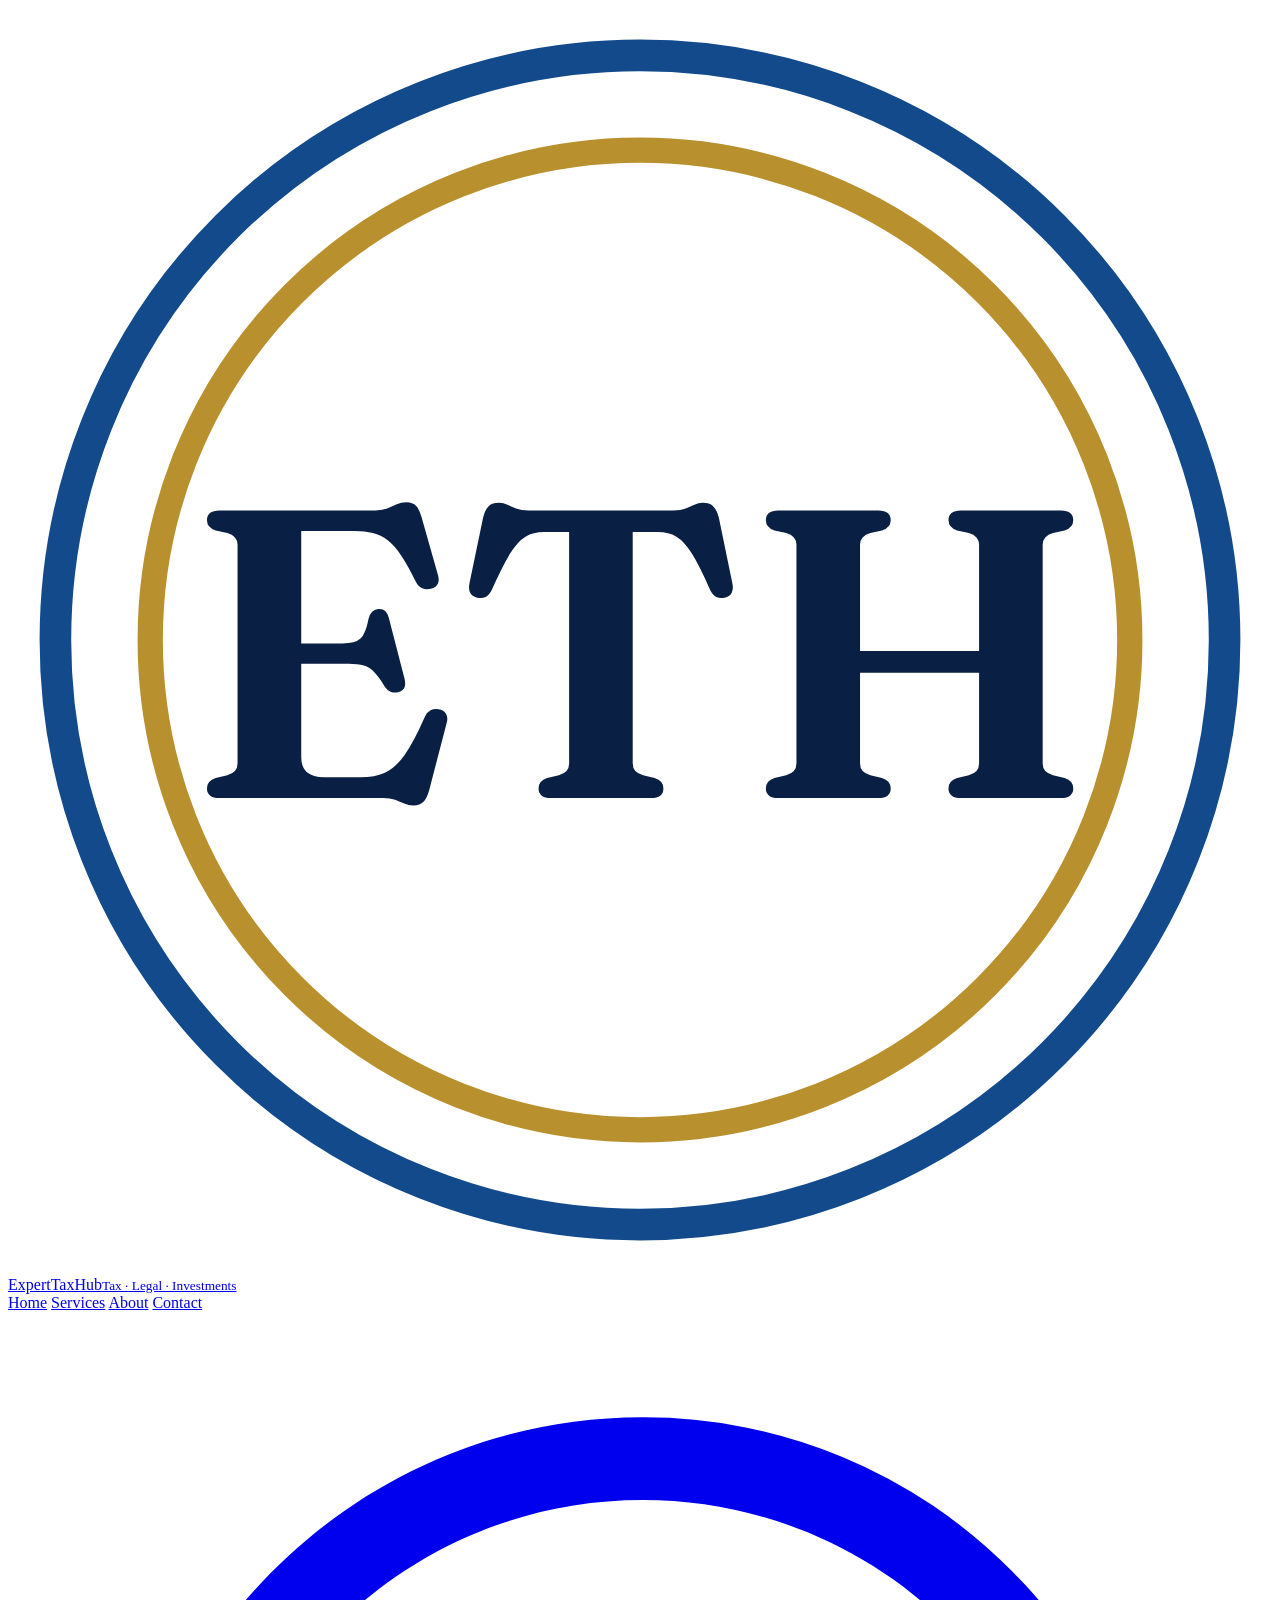
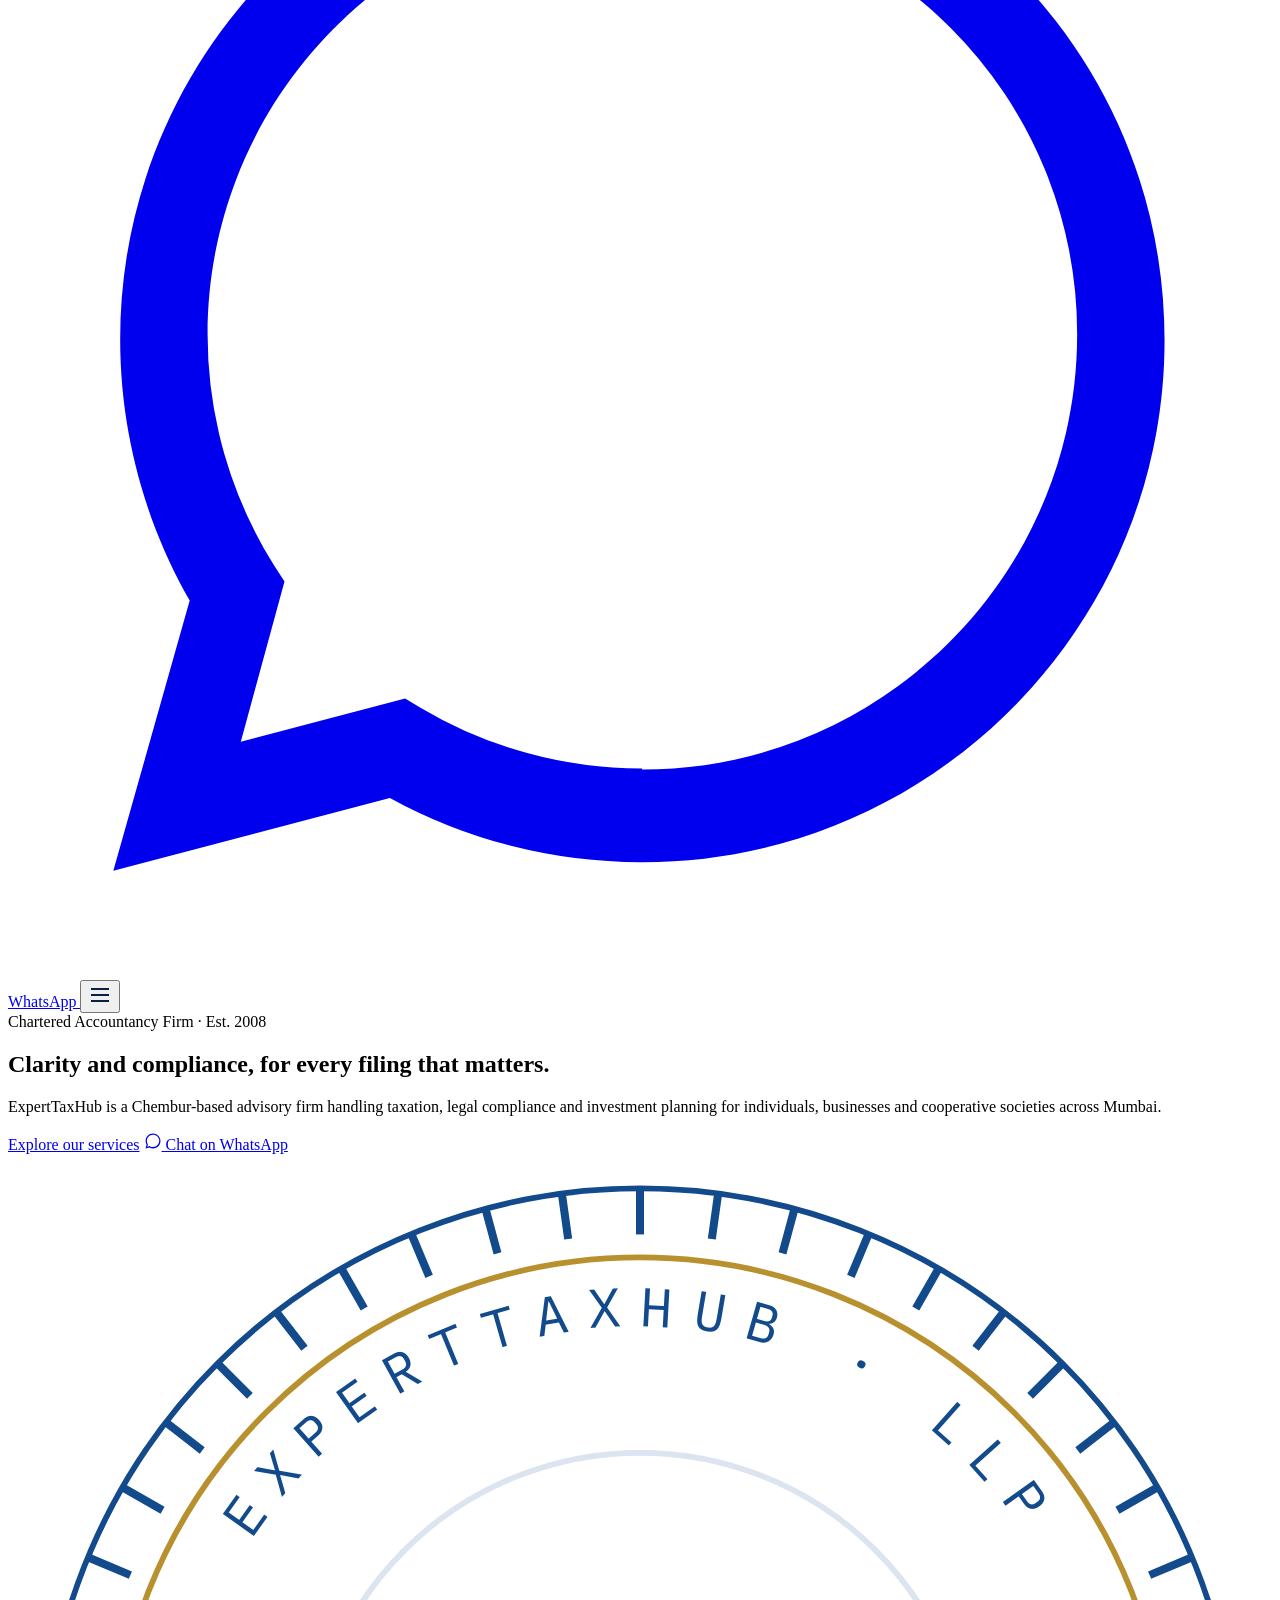
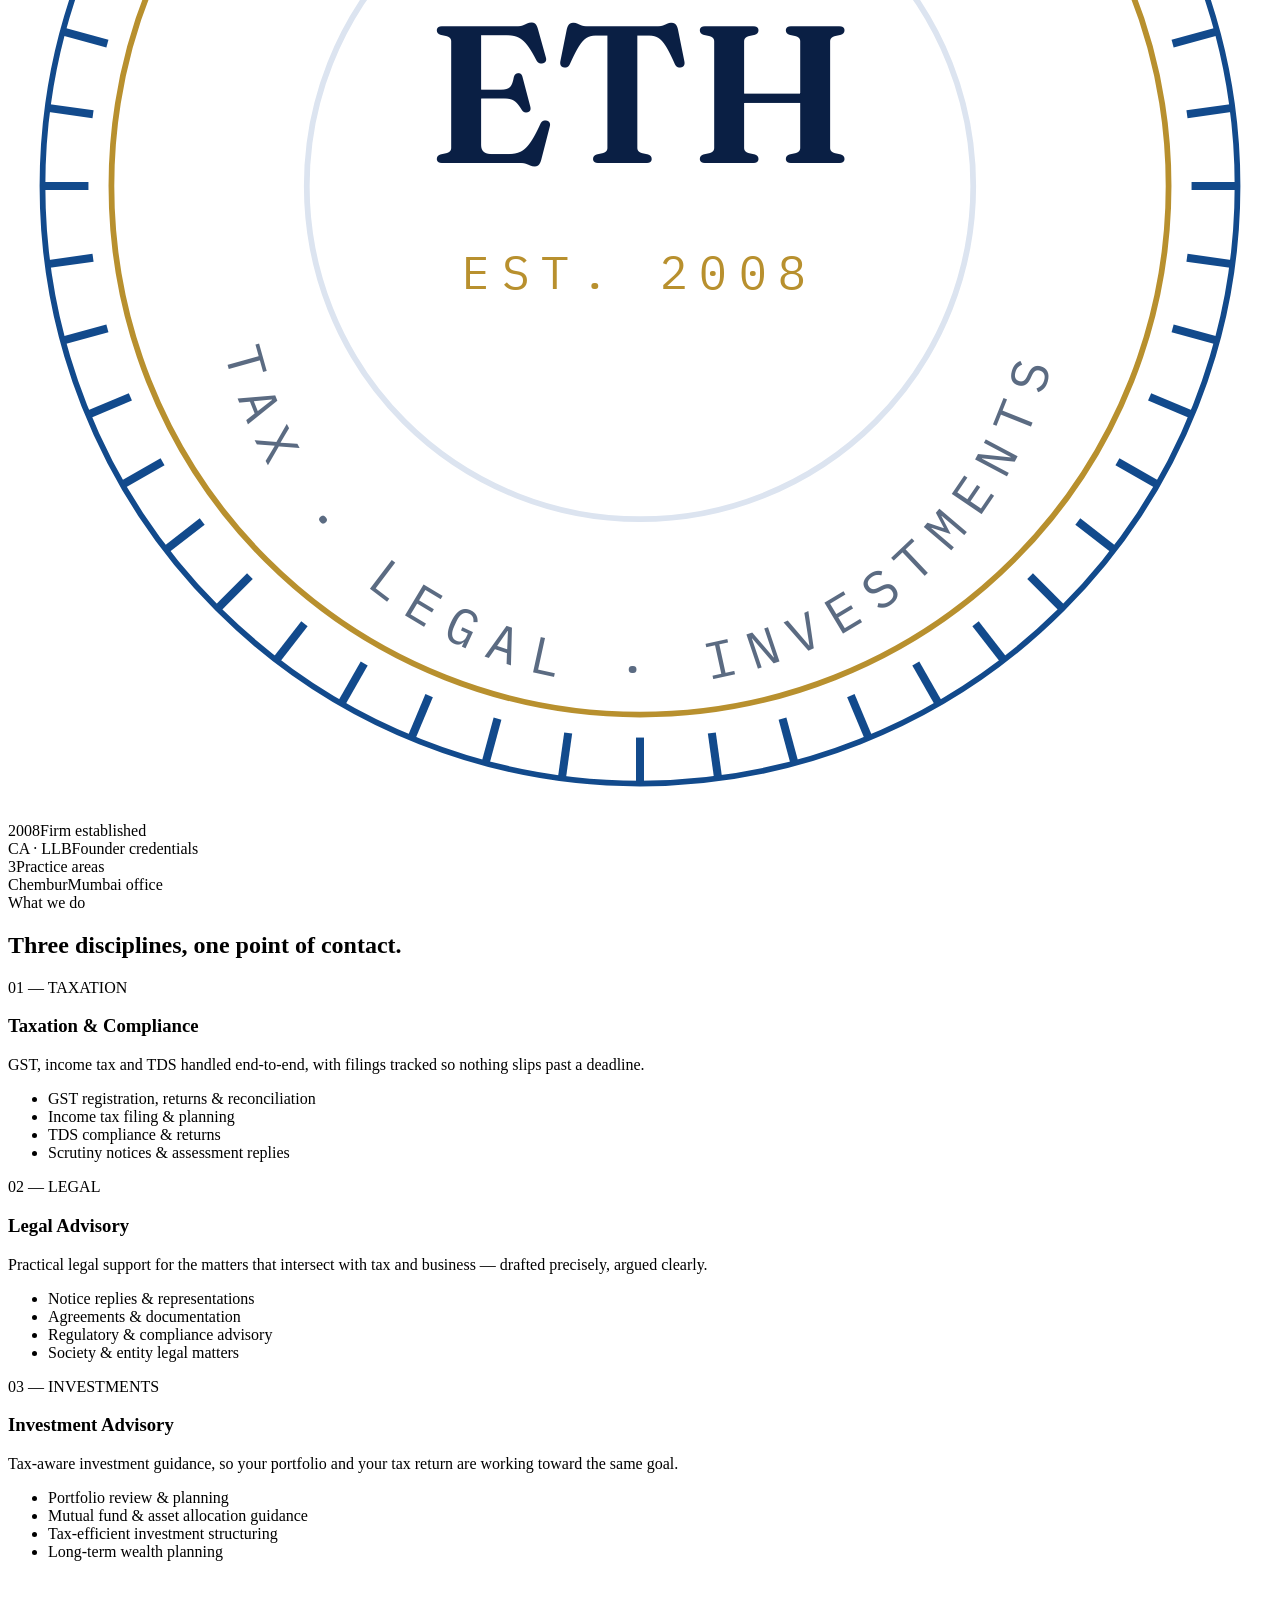
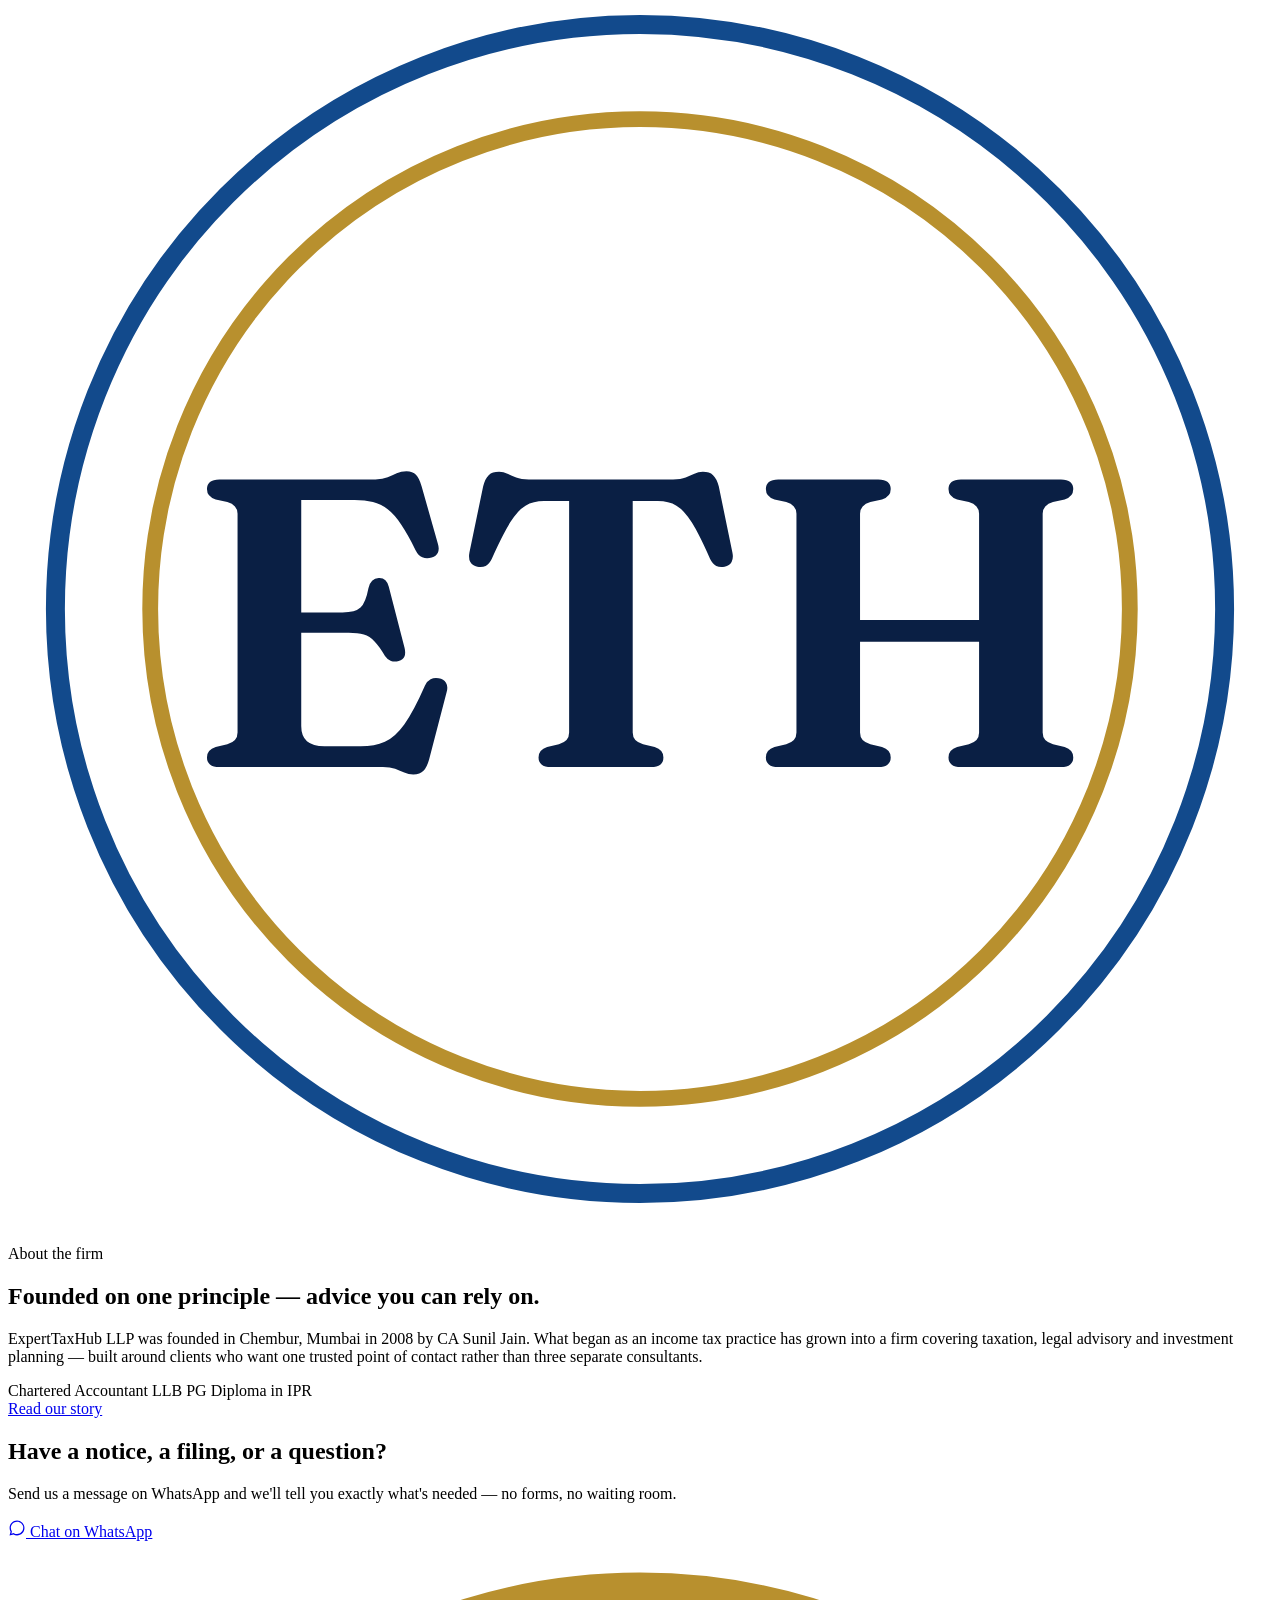
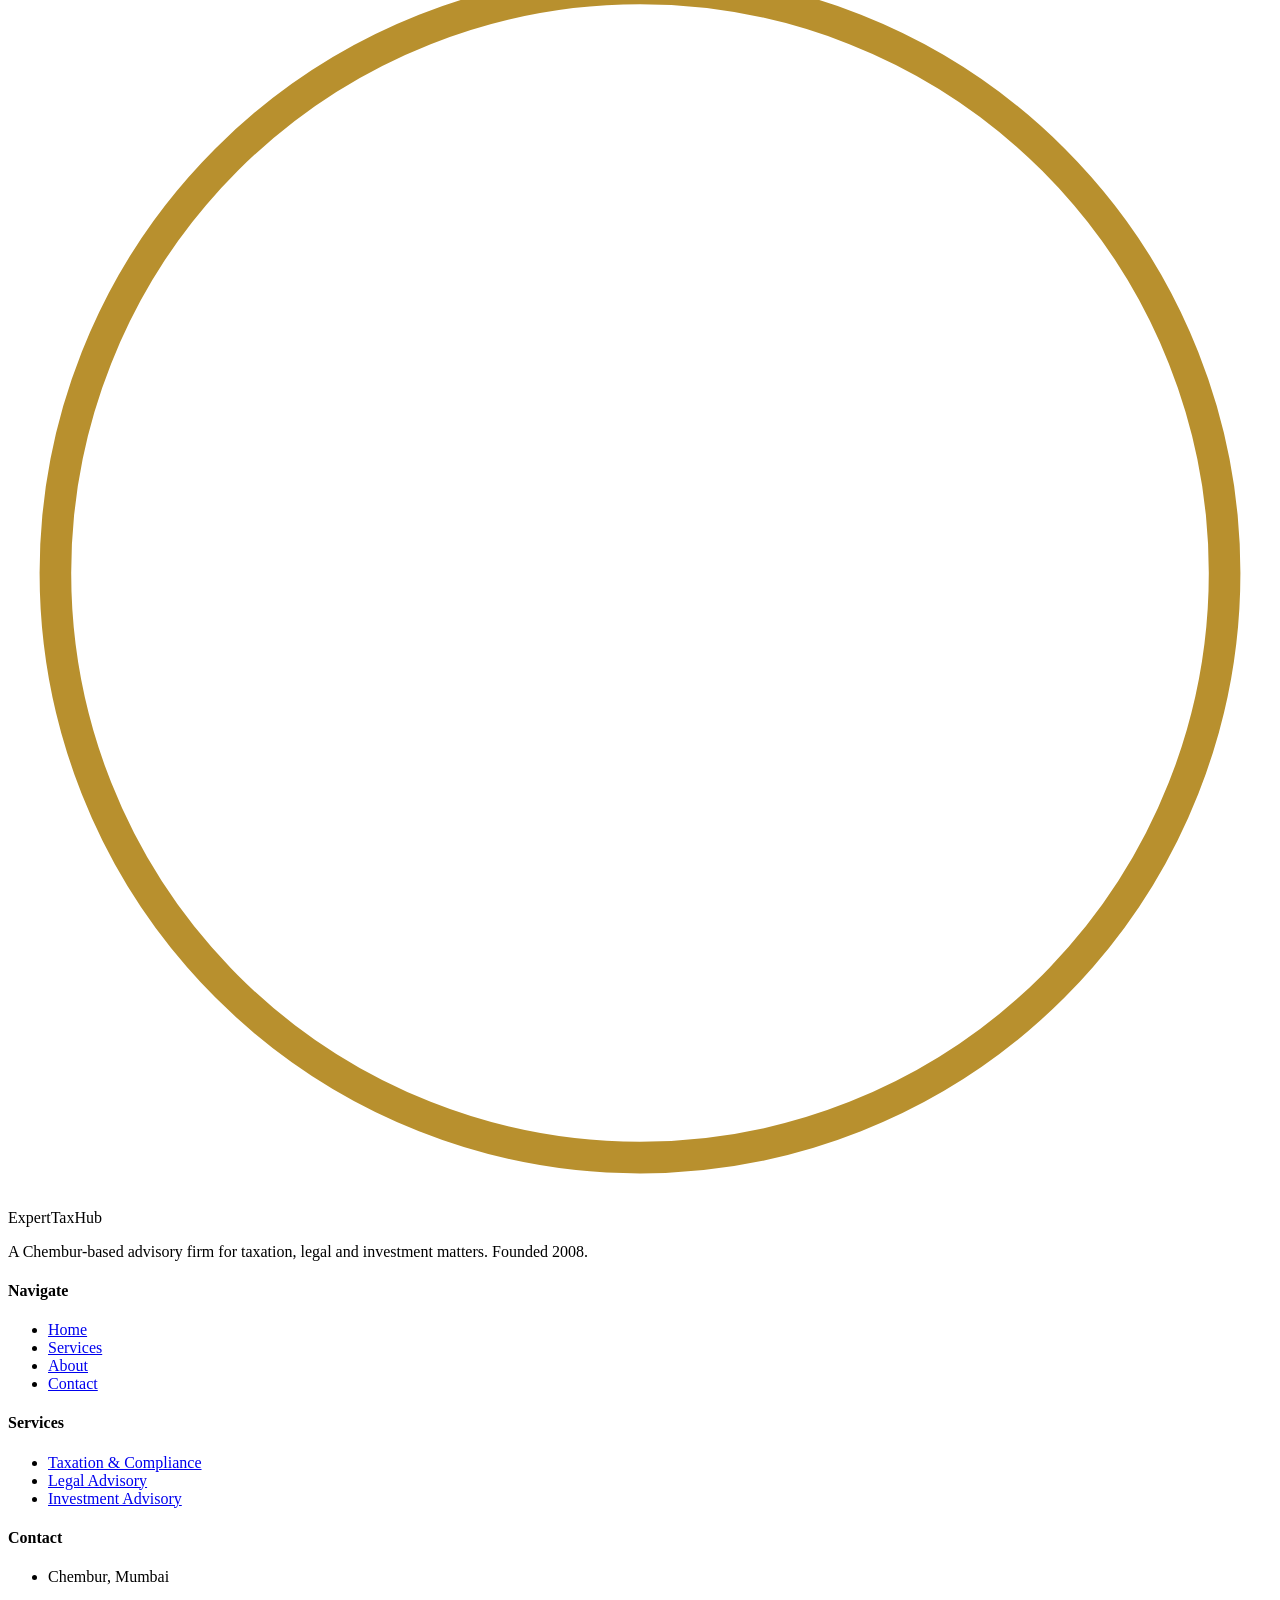
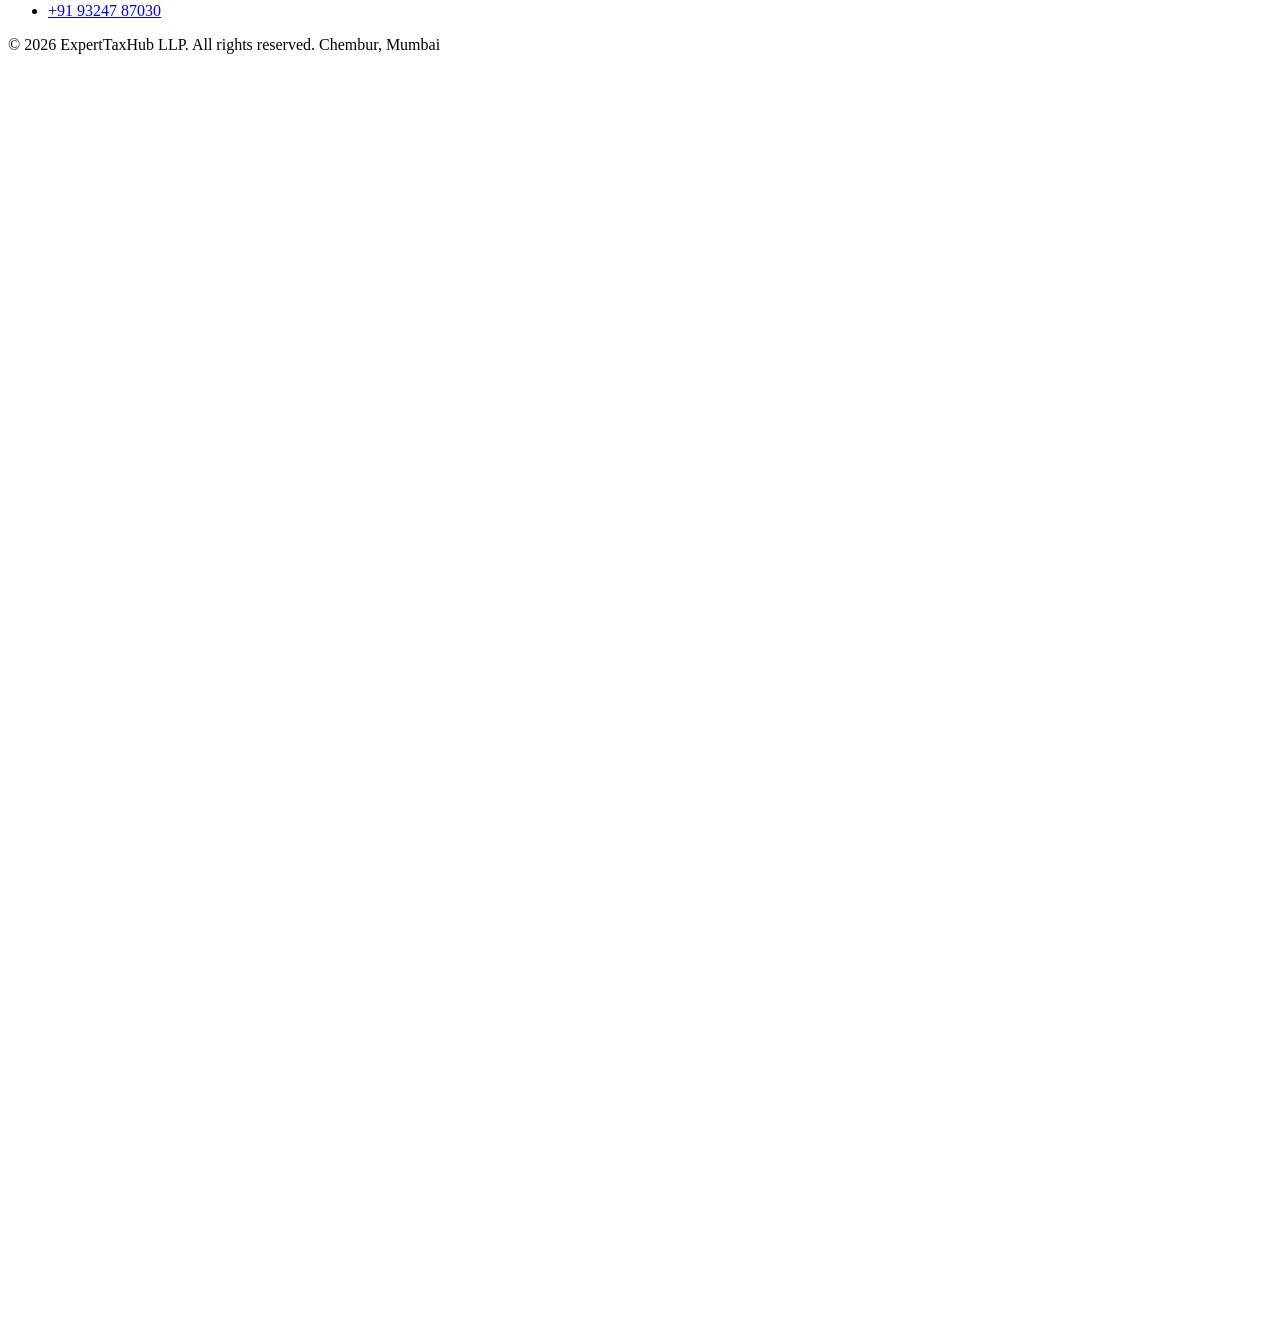
==== index.html @ 07d42eb3 "Add files via upload" ====
<!DOCTYPE html>
<html lang="en">
<head>
<meta charset="UTF-8">
<meta name="viewport" content="width=device-width, initial-scale=1.0">
<title>ExpertTaxHub — Tax, Legal &amp; Investment Advisory | Chembur, Mumbai</title>
<meta name="description" content="ExpertTaxHub LLP — chartered accountancy firm handling GST, income tax, TDS, legal compliance and investment advisory since 2008.">
<link rel="preconnect" href="https://fonts.googleapis.com">
<link rel="preconnect" href="https://fonts.gstatic.com" crossorigin>
<link href="https://fonts.googleapis.com/css2?family=Fraunces:wght@500;600&family=Inter:wght@400;500;600;700&family=IBM+Plex+Mono:wght@400;500&display=swap" rel="stylesheet">
<link rel="stylesheet" href="assets/style.css">
</head>
<body>

<header class="site-header">
  <div class="container nav">
    <a href="index.html" class="brand">
      <span class="seal" style="width:38px;height:38px;">
        <svg viewBox="0 0 40 40" xmlns="http://www.w3.org/2000/svg">
          <circle cx="20" cy="20" r="18.5" fill="none" stroke="#124A8C" stroke-width="1"/>
          <circle cx="20" cy="20" r="15.5" fill="none" stroke="#B8902E" stroke-width="0.8"/>
          <text x="20" y="25" font-family="Fraunces, serif" font-size="13" font-weight="600" text-anchor="middle" fill="#0A1F44">ETH</text>
        </svg>
      </span>
      <span>ExpertTaxHub<small>Tax · Legal · Investments</small></span>
    </a>
    <nav class="nav-links">
      <a href="index.html" class="active">Home</a>
      <a href="services.html">Services</a>
      <a href="about.html">About</a>
      <a href="contact.html">Contact</a>
    </nav>
    <a class="nav-cta" data-wa="Hi ExpertTaxHub, I'd like to know more about your services." href="#">
      <svg viewBox="0 0 24 24" fill="currentColor"><path d="M12.04 2C6.58 2 2.13 6.45 2.13 11.91c0 1.75.46 3.46 1.32 4.96L2 22l5.25-1.38a9.9 9.9 0 0 0 4.79 1.22h.01c5.46 0 9.91-4.45 9.91-9.91 0-2.65-1.03-5.14-2.9-7.01A9.82 9.82 0 0 0 12.04 2zm0 18.06h-.01a8.2 8.2 0 0 1-4.19-1.15l-.3-.18-3.12.82.83-3.04-.2-.31a8.22 8.22 0 0 1-1.26-4.38c0-4.55 3.7-8.25 8.26-8.25 2.2 0 4.28.86 5.84 2.42a8.2 8.2 0 0 1 2.41 5.84c0 4.55-3.71 8.25-8.26 8.25z"/></svg>
      WhatsApp
    </a>
    <button class="nav-toggle" aria-label="Toggle menu">
      <svg width="24" height="24" viewBox="0 0 24 24" fill="none" stroke="#0A1F44" stroke-width="2"><line x1="3" y1="6" x2="21" y2="6"/><line x1="3" y1="12" x2="21" y2="12"/><line x1="3" y1="18" x2="21" y2="18"/></svg>
    </button>
  </div>
</header>

<section class="hero">
  <div class="container hero-grid">
    <div class="hero-copy">
      <div class="eyebrow">Chartered Accountancy Firm · Est. 2008</div>
      <h1>Clarity and compliance, for every filing that matters.</h1>
      <p class="lede">ExpertTaxHub is a Chembur-based advisory firm handling taxation, legal compliance and investment planning for individuals, businesses and cooperative societies across Mumbai.</p>
      <div class="btn-row">
        <a href="services.html" class="btn btn-primary">Explore our services</a>
        <a href="#" class="btn btn-whatsapp" data-wa="Hi ExpertTaxHub, I'd like to discuss my requirement.">
          <svg width="18" height="18" viewBox="0 0 24 24" fill="currentColor"><path d="M12.04 2C6.58 2 2.13 6.45 2.13 11.91c0 1.75.46 3.46 1.32 4.96L2 22l5.25-1.38a9.9 9.9 0 0 0 4.79 1.22h.01c5.46 0 9.91-4.45 9.91-9.91 0-2.65-1.03-5.14-2.9-7.01A9.82 9.82 0 0 0 12.04 2zm0 18.06h-.01a8.2 8.2 0 0 1-4.19-1.15l-.3-.18-3.12.82.83-3.04-.2-.31a8.22 8.22 0 0 1-1.26-4.38c0-4.55 3.7-8.25 8.26-8.25 2.2 0 4.28.86 5.84 2.42a8.2 8.2 0 0 1 2.41 5.84c0 4.55-3.71 8.25-8.26 8.25z"/></svg>
          Chat on WhatsApp
        </a>
      </div>
    </div>
    <div class="hero-visual">
      <span class="seal">
        <svg viewBox="0 0 220 220" xmlns="http://www.w3.org/2000/svg" role="img" aria-label="ExpertTaxHub seal">
          <defs>
            <path id="sealArcTop1" d="M 30,110 A 80,80 0 0 1 190,110" fill="none"/>
            <path id="sealArcBottom1" d="M 38,140 A 74,74 0 0 0 182,140" fill="none"/>
          </defs>
          <circle cx="110" cy="110" r="104" fill="none" stroke="#124A8C" stroke-width="1"/>
          <circle cx="110" cy="110" r="92" fill="none" stroke="#B8902E" stroke-width="1"/>
          <g stroke="#124A8C" stroke-width="1.4">
            <line x1="206.0" y1="110.0" x2="214.0" y2="110.0"/><line x1="205.2" y1="122.5" x2="213.1" y2="123.6"/><line x1="202.7" y1="134.8" x2="210.5" y2="136.9"/><line x1="198.7" y1="146.7" x2="206.1" y2="149.8"/><line x1="193.1" y1="158.0" x2="200.1" y2="162.0"/><line x1="186.2" y1="168.4" x2="192.5" y2="173.3"/><line x1="177.9" y1="177.9" x2="183.5" y2="183.5"/><line x1="168.4" y1="186.2" x2="173.3" y2="192.5"/><line x1="158.0" y1="193.1" x2="162.0" y2="200.1"/><line x1="146.7" y1="198.7" x2="149.8" y2="206.1"/><line x1="134.8" y1="202.7" x2="136.9" y2="210.5"/><line x1="122.5" y1="205.2" x2="123.6" y2="213.1"/><line x1="110.0" y1="206.0" x2="110.0" y2="214.0"/><line x1="97.5" y1="205.2" x2="96.4" y2="213.1"/><line x1="85.2" y1="202.7" x2="83.1" y2="210.5"/><line x1="73.3" y1="198.7" x2="70.2" y2="206.1"/><line x1="62.0" y1="193.1" x2="58.0" y2="200.1"/><line x1="51.6" y1="186.2" x2="46.7" y2="192.5"/><line x1="42.1" y1="177.9" x2="36.5" y2="183.5"/><line x1="33.8" y1="168.4" x2="27.5" y2="173.3"/><line x1="26.9" y1="158.0" x2="19.9" y2="162.0"/><line x1="21.3" y1="146.7" x2="13.9" y2="149.8"/><line x1="17.3" y1="134.8" x2="9.5" y2="136.9"/><line x1="14.8" y1="122.5" x2="6.9" y2="123.6"/><line x1="14.0" y1="110.0" x2="6.0" y2="110.0"/><line x1="14.8" y1="97.5" x2="6.9" y2="96.4"/><line x1="17.3" y1="85.2" x2="9.5" y2="83.1"/><line x1="21.3" y1="73.3" x2="13.9" y2="70.2"/><line x1="26.9" y1="62.0" x2="19.9" y2="58.0"/><line x1="33.8" y1="51.6" x2="27.5" y2="46.7"/><line x1="42.1" y1="42.1" x2="36.5" y2="36.5"/><line x1="51.6" y1="33.8" x2="46.7" y2="27.5"/><line x1="62.0" y1="26.9" x2="58.0" y2="19.9"/><line x1="73.3" y1="21.3" x2="70.2" y2="13.9"/><line x1="85.2" y1="17.3" x2="83.1" y2="9.5"/><line x1="97.5" y1="14.8" x2="96.4" y2="6.9"/><line x1="110.0" y1="14.0" x2="110.0" y2="6.0"/><line x1="122.5" y1="14.8" x2="123.6" y2="6.9"/><line x1="134.8" y1="17.3" x2="136.9" y2="9.5"/><line x1="146.7" y1="21.3" x2="149.8" y2="13.9"/><line x1="158.0" y1="26.9" x2="162.0" y2="19.9"/><line x1="168.4" y1="33.8" x2="173.3" y2="27.5"/><line x1="177.9" y1="42.1" x2="183.5" y2="36.5"/><line x1="186.2" y1="51.6" x2="192.5" y2="46.7"/><line x1="193.1" y1="62.0" x2="200.1" y2="58.0"/><line x1="198.7" y1="73.3" x2="206.1" y2="70.2"/><line x1="202.7" y1="85.2" x2="210.5" y2="83.1"/><line x1="205.2" y1="97.5" x2="213.1" y2="96.4"/>
          </g>
          <text font-family="IBM Plex Mono, monospace" font-size="9.5" letter-spacing="3.2" fill="#124A8C">
            <textPath href="#sealArcTop1" startOffset="50%" text-anchor="middle">EXPERTTAXHUB · LLP</textPath>
          </text>
          <text font-family="IBM Plex Mono, monospace" font-size="9" letter-spacing="2.6" fill="#5B6B82">
            <textPath href="#sealArcBottom1" startOffset="50%" text-anchor="middle">TAX · LEGAL · INVESTMENTS</textPath>
          </text>
          <circle cx="110" cy="110" r="58" fill="none" stroke="#DCE4F0" stroke-width="1"/>
          <text x="110" y="106" font-family="Fraunces, serif" font-size="34" font-weight="600" text-anchor="middle" fill="#0A1F44">ETH</text>
          <text x="110" y="128" font-family="IBM Plex Mono, monospace" font-size="8" letter-spacing="2" text-anchor="middle" fill="#B8902E">EST. 2008</text>
        </svg>
      </span>
    </div>
  </div>
</section>

<div class="trust-strip">
  <div class="container trust-row">
    <div class="trust-item"><span class="num">2008</span><span class="label">Firm established</span></div>
    <div class="trust-item"><span class="num">CA · LLB</span><span class="label">Founder credentials</span></div>
    <div class="trust-item"><span class="num">3</span><span class="label">Practice areas</span></div>
    <div class="trust-item"><span class="num">Chembur</span><span class="label">Mumbai office</span></div>
  </div>
</div>

<section id="what-we-do">
  <div class="container">
    <div class="section-head">
      <div class="eyebrow">What we do</div>
      <h2>Three disciplines, one point of contact.</h2>
    </div>
    <div class="pillars">
      <div class="pillar-card">
        <span class="pillar-mark">01 — TAXATION</span>
        <h3>Taxation &amp; Compliance</h3>
        <p>GST, income tax and TDS handled end-to-end, with filings tracked so nothing slips past a deadline.</p>
        <ul class="pillar-list">
          <li>GST registration, returns &amp; reconciliation</li>
          <li>Income tax filing &amp; planning</li>
          <li>TDS compliance &amp; returns</li>
          <li>Scrutiny notices &amp; assessment replies</li>
        </ul>
      </div>
      <div class="pillar-card">
        <span class="pillar-mark">02 — LEGAL</span>
        <h3>Legal Advisory</h3>
        <p>Practical legal support for the matters that intersect with tax and business — drafted precisely, argued clearly.</p>
        <ul class="pillar-list">
          <li>Notice replies &amp; representations</li>
          <li>Agreements &amp; documentation</li>
          <li>Regulatory &amp; compliance advisory</li>
          <li>Society &amp; entity legal matters</li>
        </ul>
      </div>
      <div class="pillar-card">
        <span class="pillar-mark">03 — INVESTMENTS</span>
        <h3>Investment Advisory</h3>
        <p>Tax-aware investment guidance, so your portfolio and your tax return are working toward the same goal.</p>
        <ul class="pillar-list">
          <li>Portfolio review &amp; planning</li>
          <li>Mutual fund &amp; asset allocation guidance</li>
          <li>Tax-efficient investment structuring</li>
          <li>Long-term wealth planning</li>
        </ul>
      </div>
    </div>
  </div>
</section>

<section id="about-teaser">
  <div class="container split">
    <div class="split-visual">
      <span class="seal" style="width:150px;height:150px;">
        <svg viewBox="0 0 40 40" xmlns="http://www.w3.org/2000/svg">
          <circle cx="20" cy="20" r="18.5" fill="none" stroke="#124A8C" stroke-width="0.6"/>
          <circle cx="20" cy="20" r="15.5" fill="none" stroke="#B8902E" stroke-width="0.5"/>
          <text x="20" y="25" font-family="Fraunces, serif" font-size="13" font-weight="600" text-anchor="middle" fill="#0A1F44">ETH</text>
        </svg>
      </span>
    </div>
    <div class="split-copy">
      <div class="eyebrow">About the firm</div>
      <h2>Founded on one principle — advice you can rely on.</h2>
      <p>ExpertTaxHub LLP was founded in Chembur, Mumbai in 2008 by CA Sunil Jain. What began as an income tax practice has grown into a firm covering taxation, legal advisory and investment planning — built around clients who want one trusted point of contact rather than three separate consultants.</p>
      <div class="credential-row">
        <span class="credential">Chartered Accountant</span>
        <span class="credential">LLB</span>
        <span class="credential">PG Diploma in IPR</span>
      </div>
      <div class="btn-row">
        <a href="about.html" class="btn btn-outline">Read our story</a>
      </div>
    </div>
  </div>
</section>

<section id="cta">
  <div class="container">
    <div class="cta-banner">
      <div>
        <h2>Have a notice, a filing, or a question?</h2>
        <p>Send us a message on WhatsApp and we'll tell you exactly what's needed — no forms, no waiting room.</p>
      </div>
      <a href="#" class="btn btn-whatsapp" data-wa="Hi ExpertTaxHub, I have a query and would like some guidance.">
        <svg width="18" height="18" viewBox="0 0 24 24" fill="currentColor"><path d="M12.04 2C6.58 2 2.13 6.45 2.13 11.91c0 1.75.46 3.46 1.32 4.96L2 22l5.25-1.38a9.9 9.9 0 0 0 4.79 1.22h.01c5.46 0 9.91-4.45 9.91-9.91 0-2.65-1.03-5.14-2.9-7.01A9.82 9.82 0 0 0 12.04 2zm0 18.06h-.01a8.2 8.2 0 0 1-4.19-1.15l-.3-.18-3.12.82.83-3.04-.2-.31a8.22 8.22 0 0 1-1.26-4.38c0-4.55 3.7-8.25 8.26-8.25 2.2 0 4.28.86 5.84 2.42a8.2 8.2 0 0 1 2.41 5.84c0 4.55-3.71 8.25-8.26 8.25z"/></svg>
        Chat on WhatsApp
      </a>
    </div>
  </div>
</section>

<footer class="site-footer">
  <div class="container">
    <div class="footer-grid">
      <div class="footer-col">
        <div class="footer-brand">
          <span class="seal" style="width:30px;height:30px;">
            <svg viewBox="0 0 40 40" xmlns="http://www.w3.org/2000/svg">
              <circle cx="20" cy="20" r="18.5" fill="none" stroke="#B8902E" stroke-width="1"/>
              <text x="20" y="25" font-family="Fraunces, serif" font-size="13" font-weight="600" text-anchor="middle" fill="#fff">ETH</text>
            </svg>
          </span>
          ExpertTaxHub
        </div>
        <p>A Chembur-based advisory firm for taxation, legal and investment matters. Founded 2008.</p>
      </div>
      <div class="footer-col">
        <h4>Navigate</h4>
        <ul>
          <li><a href="index.html">Home</a></li>
          <li><a href="services.html">Services</a></li>
          <li><a href="about.html">About</a></li>
          <li><a href="contact.html">Contact</a></li>
        </ul>
      </div>
      <div class="footer-col">
        <h4>Services</h4>
        <ul>
          <li><a href="services.html">Taxation &amp; Compliance</a></li>
          <li><a href="services.html">Legal Advisory</a></li>
          <li><a href="services.html">Investment Advisory</a></li>
        </ul>
      </div>
      <div class="footer-col">
        <h4>Contact</h4>
        <ul>
          <li><p>Chembur, Mumbai</p></li>
          <li><a href="#" data-wa="Hi ExpertTaxHub, I'd like to get in touch.">+91 93247 87030</a></li>
        </ul>
      </div>
    </div>
    <div class="footer-bottom">
      <span>© 2026 ExpertTaxHub LLP. All rights reserved.</span>
      <span>Chembur, Mumbai</span>
    </div>
  </div>
</footer>

<a href="#" class="wa-float" data-wa="Hi ExpertTaxHub, I'd like to know more about your services." aria-label="Chat on WhatsApp">
  <svg viewBox="0 0 24 24" fill="#fff"><path d="M12.04 2C6.58 2 2.13 6.45 2.13 11.91c0 1.75.46 3.46 1.32 4.96L2 22l5.25-1.38a9.9 9.9 0 0 0 4.79 1.22h.01c5.46 0 9.91-4.45 9.91-9.91 0-2.65-1.03-5.14-2.9-7.01A9.82 9.82 0 0 0 12.04 2zm0 18.06h-.01a8.2 8.2 0 0 1-4.19-1.15l-.3-.18-3.12.82.83-3.04-.2-.31a8.22 8.22 0 0 1-1.26-4.38c0-4.55 3.7-8.25 8.26-8.25 2.2 0 4.28.86 5.84 2.42a8.2 8.2 0 0 1 2.41 5.84c0 4.55-3.71 8.25-8.26 8.25z"/></svg>
</a>

<script src="assets/script.js"></script>
</body>
</html>
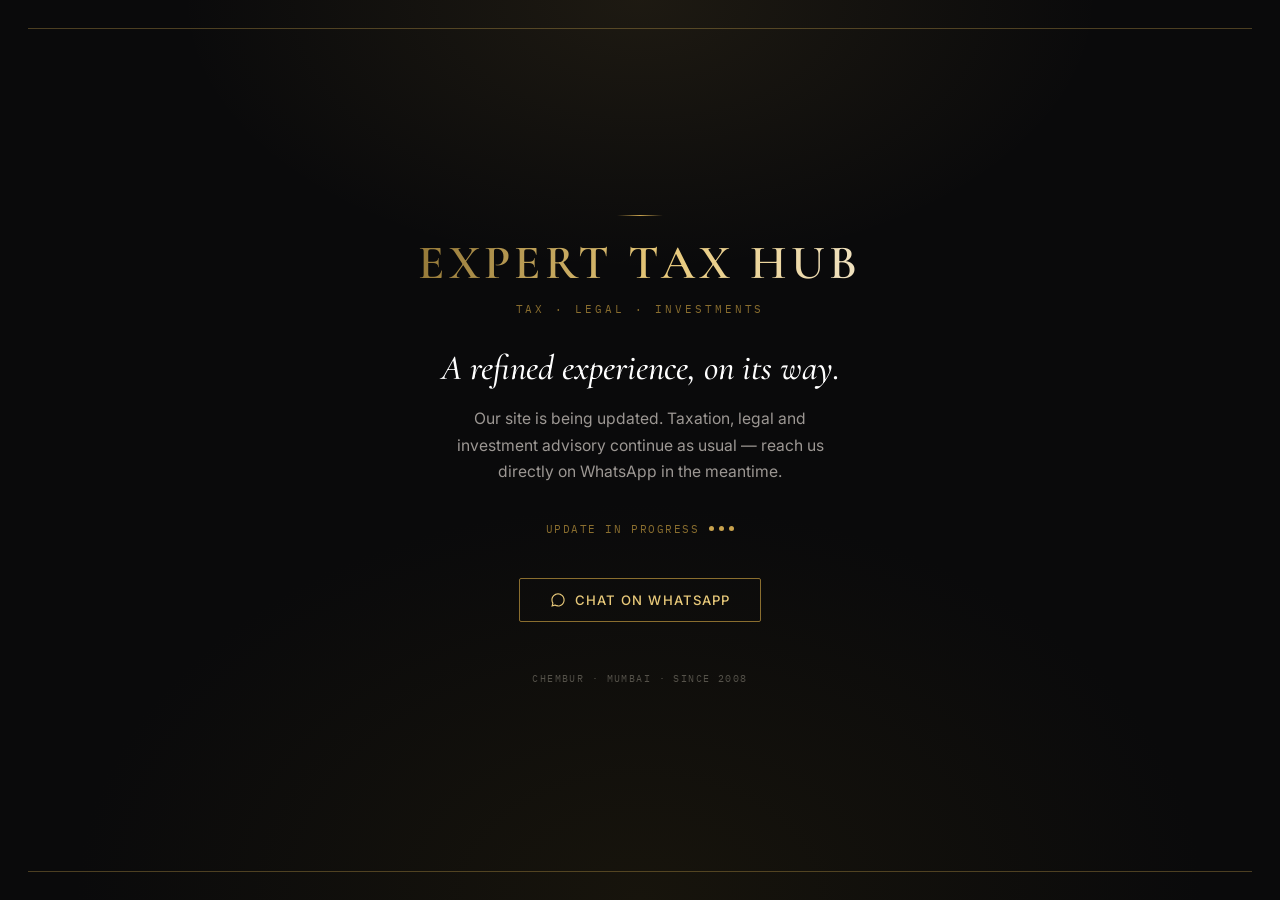
==== commit e1dc64ed: "Update index.html" ====
--- a/index.html
+++ b/index.html
@@ -3,230 +3,268 @@
 <head>
 <meta charset="UTF-8">
 <meta name="viewport" content="width=device-width, initial-scale=1.0">
-<title>ExpertTaxHub — Tax, Legal &amp; Investment Advisory | Chembur, Mumbai</title>
-<meta name="description" content="ExpertTaxHub LLP — chartered accountancy firm handling GST, income tax, TDS, legal compliance and investment advisory since 2008.">
+<title>Expert Tax Hub — We're Updating Our Site</title>
+<meta name="description" content="Expert Tax Hub LLP — Tax, Legal and Investment Advisory. Site update in progress.">
 <link rel="preconnect" href="https://fonts.googleapis.com">
 <link rel="preconnect" href="https://fonts.gstatic.com" crossorigin>
-<link href="https://fonts.googleapis.com/css2?family=Fraunces:wght@500;600&family=Inter:wght@400;500;600;700&family=IBM+Plex+Mono:wght@400;500&display=swap" rel="stylesheet">
-<link rel="stylesheet" href="assets/style.css">
+<link href="https://fonts.googleapis.com/css2?family=Cormorant+Garamond:wght@500;600&family=Inter:wght@400;500;600&family=IBM+Plex+Mono:wght@400;500&display=swap" rel="stylesheet">
+<style>
+  :root{
+    --black: #0A0A0B;
+    --black-2: #131315;
+    --gold: #C9A34E;
+    --gold-bright: #E8C97A;
+    --gold-dim: #8A6E2F;
+    --cream: #F3ECDD;
+    --slate: #9C9793;
+    --font-display: 'Cormorant Garamond', Georgia, serif;
+    --font-body: 'Inter', -apple-system, BlinkMacSystemFont, sans-serif;
+    --font-mono: 'IBM Plex Mono', monospace;
+  }
+  *{ box-sizing:border-box; }
+  html,body{ height:100%; margin:0; }
+  body{
+    font-family: var(--font-body);
+    background:
+      radial-gradient(60% 50% at 50% 0%, rgba(201,163,78,0.10) 0%, rgba(201,163,78,0) 60%),
+      radial-gradient(80% 80% at 50% 100%, #17140C 0%, var(--black) 55%);
+    color: var(--cream);
+    display:flex;
+    align-items:center;
+    justify-content:center;
+    overflow:hidden;
+    position:relative;
+  }
+
+  /* Ambient floating gold particles */
+  .particles{ position:fixed; inset:0; pointer-events:none; z-index:0; }
+  .particle{
+    position:absolute;
+    border-radius:50%;
+    background: radial-gradient(circle, rgba(201,163,78,0.65) 0%, rgba(201,163,78,0) 70%);
+    animation: drift linear infinite;
+  }
+  @keyframes drift{
+    0%{ transform: translateY(0) translateX(0); opacity:0; }
+    10%{ opacity:1; }
+    90%{ opacity:1; }
+    100%{ transform: translateY(-110vh) translateX(var(--dx, 20px)); opacity:0; }
+  }
+
+  /* Fine vignette frame lines */
+  .frame-line{
+    position: fixed;
+    border-color: rgba(201,163,78,0.35);
+    z-index:1;
+  }
+  .frame-line.top{ top:28px; left:28px; right:28px; height:1px; border-top:1px solid rgba(201,163,78,0.35);
+    transform: scaleX(0); transform-origin:left; animation: drawX 1.4s ease forwards 0.3s; }
+  .frame-line.bottom{ bottom:28px; left:28px; right:28px; height:1px; border-top:1px solid rgba(201,163,78,0.35);
+    transform: scaleX(0); transform-origin:right; animation: drawX 1.4s ease forwards 0.3s; }
+  @keyframes drawX{ to{ transform: scaleX(1); } }
+  @media (max-width: 700px){ .frame-line{ display:none; } }
+
+  .wrap{
+    position:relative;
+    z-index:2;
+    max-width: 560px;
+    width: 100%;
+    padding: 40px 28px;
+    text-align:center;
+  }
+
+  /* Wordmark instead of seal graphic */
+  .wordmark{
+    margin: 0 auto 30px;
+    opacity: 0;
+    animation: fadeUp 1s ease forwards 0.15s;
+  }
+  .wordmark .rule{
+    width: 46px;
+    height: 1px;
+    background: linear-gradient(90deg, transparent, var(--gold), transparent);
+    margin: 0 auto 18px;
+    transform: scaleX(0);
+    animation: growRule 1.2s ease forwards 0.4s;
+  }
+  @keyframes growRule{ to{ transform: scaleX(1); } }
+  .wordmark h2{
+    font-family: var(--font-display);
+    font-weight: 600;
+    font-size: clamp(2.1rem, 7vw, 3rem);
+    letter-spacing: 0.09em;
+    margin: 0;
+    color: var(--cream);
+    text-transform: uppercase;
+    background: linear-gradient(100deg, var(--gold-dim) 0%, var(--gold-bright) 25%, var(--cream) 50%, var(--gold-bright) 75%, var(--gold-dim) 100%);
+    background-size: 220% auto;
+    -webkit-background-clip: text;
+    background-clip: text;
+    -webkit-text-fill-color: transparent;
+    animation: shimmer 5s linear infinite;
+  }
+  @keyframes shimmer{
+    0%{ background-position: 0% center; }
+    100%{ background-position: -220% center; }
+  }
+  .wordmark .tagline{
+    font-family: var(--font-mono);
+    font-size: 0.66rem;
+    letter-spacing: 0.28em;
+    text-transform: uppercase;
+    color: var(--gold-dim);
+    margin-top: 10px;
+  }
+
+  h1{
+    font-family: var(--font-display);
+    font-weight: 500;
+    font-style: italic;
+    font-size: clamp(1.6rem, 4.6vw, 2.2rem);
+    line-height: 1.25;
+    margin: 0 0 16px;
+    color: #fff;
+    opacity: 0;
+    animation: fadeUp 0.9s ease forwards 0.55s;
+  }
+
+  p.lede{
+    color: var(--slate);
+    font-size: 0.98rem;
+    line-height: 1.7;
+    max-width: 400px;
+    margin: 0 auto 36px;
+    opacity: 0;
+    animation: fadeUp 0.9s ease forwards 0.75s;
+  }
+
+  @keyframes fadeUp{
+    from{ opacity:0; transform: translateY(14px); }
+    to{ opacity:1; transform: translateY(0); }
+  }
+
+  .status-row{
+    display:flex;
+    align-items:center;
+    justify-content:center;
+    gap: 10px;
+    font-family: var(--font-mono);
+    font-size: 0.68rem;
+    letter-spacing: 0.14em;
+    text-transform: uppercase;
+    color: var(--gold-dim);
+    margin-bottom: 42px;
+    opacity: 0;
+    animation: fadeUp 0.9s ease forwards 0.95s;
+  }
+  .dots{ display:flex; gap:5px; }
+  .dots span{
+    width:5px; height:5px;
+    border-radius:50%;
+    background: var(--gold);
+    animation: bounce 1.4s ease-in-out infinite;
+  }
+  .dots span:nth-child(2){ animation-delay: 0.18s; }
+  .dots span:nth-child(3){ animation-delay: 0.36s; }
+  @keyframes bounce{
+    0%,80%,100%{ transform: scale(0.6); opacity:0.35; }
+    40%{ transform: scale(1); opacity:1; }
+  }
+
+  .btn-row{
+    opacity: 0;
+    animation: fadeUp 0.9s ease forwards 1.15s;
+  }
+  .btn{
+    display:inline-flex;
+    align-items:center;
+    gap:9px;
+    background: transparent;
+    color: var(--gold-bright);
+    text-decoration:none;
+    padding: 13px 30px;
+    border: 1px solid var(--gold-dim);
+    border-radius: 2px;
+    font-size: 0.82rem;
+    font-weight: 500;
+    letter-spacing: 0.08em;
+    text-transform: uppercase;
+    transition: all 0.3s ease;
+  }
+  .btn:hover{
+    background: var(--gold);
+    color: var(--black);
+    border-color: var(--gold);
+    box-shadow: 0 8px 26px rgba(201,163,78,0.25);
+  }
+  .btn svg{ width:16px; height:16px; }
+
+  .footer-note{
+    margin-top: 50px;
+    font-family: var(--font-mono);
+    font-size: 0.64rem;
+    letter-spacing: 0.14em;
+    color: #55524A;
+    opacity: 0;
+    animation: fadeUp 0.9s ease forwards 1.35s;
+  }
+
+  @media (prefers-reduced-motion: reduce){
+    .particle, .wordmark h2, .frame-line{ animation: none !important; }
+    .wordmark, h1, p.lede, .status-row, .btn-row, .footer-note, .rule{
+      opacity:1 !important; animation:none !important; transform:none !important;
+    }
+  }
+</style>
 </head>
 <body>
 
-<header class="site-header">
-  <div class="container nav">
-    <a href="index.html" class="brand">
-      <span class="seal" style="width:38px;height:38px;">
-        <svg viewBox="0 0 40 40" xmlns="http://www.w3.org/2000/svg">
-          <circle cx="20" cy="20" r="18.5" fill="none" stroke="#124A8C" stroke-width="1"/>
-          <circle cx="20" cy="20" r="15.5" fill="none" stroke="#B8902E" stroke-width="0.8"/>
-          <text x="20" y="25" font-family="Fraunces, serif" font-size="13" font-weight="600" text-anchor="middle" fill="#0A1F44">ETH</text>
-        </svg>
-      </span>
-      <span>ExpertTaxHub<small>Tax · Legal · Investments</small></span>
+<div class="particles" id="particles"></div>
+<div class="frame-line top"></div>
+<div class="frame-line bottom"></div>
+
+<div class="wrap">
+  <div class="wordmark">
+    <div class="rule"></div>
+    <h2>Expert Tax Hub</h2>
+    <div class="tagline">Tax &middot; Legal &middot; Investments</div>
+  </div>
+
+  <h1>A refined experience, on its way.</h1>
+  <p class="lede">Our site is being updated. Taxation, legal and investment advisory continue as usual — reach us directly on WhatsApp in the meantime.</p>
+
+  <div class="status-row">
+    <span>Update in progress</span>
+    <span class="dots"><span></span><span></span><span></span></span>
+  </div>
+
+  <div class="btn-row">
+    <a href="https://wa.me/919324787030?text=Hi%20Expert%20Tax%20Hub%2C%20I%20saw%20your%20site%20is%20updating%20and%20wanted%20to%20get%20in%20touch." class="btn" target="_blank" rel="noopener noreferrer">
+      <svg viewBox="0 0 24 24" fill="currentColor"><path d="M12.04 2C6.58 2 2.13 6.45 2.13 11.91c0 1.75.46 3.46 1.32 4.96L2 22l5.25-1.38a9.9 9.9 0 0 0 4.79 1.22h.01c5.46 0 9.91-4.45 9.91-9.91 0-2.65-1.03-5.14-2.9-7.01A9.82 9.82 0 0 0 12.04 2zm0 18.06h-.01a8.2 8.2 0 0 1-4.19-1.15l-.3-.18-3.12.82.83-3.04-.2-.31a8.22 8.22 0 0 1-1.26-4.38c0-4.55 3.7-8.25 8.26-8.25 2.2 0 4.28.86 5.84 2.42a8.2 8.2 0 0 1 2.41 5.84c0 4.55-3.71 8.25-8.26 8.25z"/></svg>
+      Chat on WhatsApp
     </a>
-    <nav class="nav-links">
-      <a href="index.html" class="active">Home</a>
-      <a href="services.html">Services</a>
-      <a href="about.html">About</a>
-      <a href="contact.html">Contact</a>
-    </nav>
-    <a class="nav-cta" data-wa="Hi ExpertTaxHub, I'd like to know more about your services." href="#">
-      <svg viewBox="0 0 24 24" fill="currentColor"><path d="M12.04 2C6.58 2 2.13 6.45 2.13 11.91c0 1.75.46 3.46 1.32 4.96L2 22l5.25-1.38a9.9 9.9 0 0 0 4.79 1.22h.01c5.46 0 9.91-4.45 9.91-9.91 0-2.65-1.03-5.14-2.9-7.01A9.82 9.82 0 0 0 12.04 2zm0 18.06h-.01a8.2 8.2 0 0 1-4.19-1.15l-.3-.18-3.12.82.83-3.04-.2-.31a8.22 8.22 0 0 1-1.26-4.38c0-4.55 3.7-8.25 8.26-8.25 2.2 0 4.28.86 5.84 2.42a8.2 8.2 0 0 1 2.41 5.84c0 4.55-3.71 8.25-8.26 8.25z"/></svg>
-      WhatsApp
-    </a>
-    <button class="nav-toggle" aria-label="Toggle menu">
-      <svg width="24" height="24" viewBox="0 0 24 24" fill="none" stroke="#0A1F44" stroke-width="2"><line x1="3" y1="6" x2="21" y2="6"/><line x1="3" y1="12" x2="21" y2="12"/><line x1="3" y1="18" x2="21" y2="18"/></svg>
-    </button>
   </div>
-</header>
-
-<section class="hero">
-  <div class="container hero-grid">
-    <div class="hero-copy">
-      <div class="eyebrow">Chartered Accountancy Firm · Est. 2008</div>
-      <h1>Clarity and compliance, for every filing that matters.</h1>
-      <p class="lede">ExpertTaxHub is a Chembur-based advisory firm handling taxation, legal compliance and investment planning for individuals, businesses and cooperative societies across Mumbai.</p>
-      <div class="btn-row">
-        <a href="services.html" class="btn btn-primary">Explore our services</a>
-        <a href="#" class="btn btn-whatsapp" data-wa="Hi ExpertTaxHub, I'd like to discuss my requirement.">
-          <svg width="18" height="18" viewBox="0 0 24 24" fill="currentColor"><path d="M12.04 2C6.58 2 2.13 6.45 2.13 11.91c0 1.75.46 3.46 1.32 4.96L2 22l5.25-1.38a9.9 9.9 0 0 0 4.79 1.22h.01c5.46 0 9.91-4.45 9.91-9.91 0-2.65-1.03-5.14-2.9-7.01A9.82 9.82 0 0 0 12.04 2zm0 18.06h-.01a8.2 8.2 0 0 1-4.19-1.15l-.3-.18-3.12.82.83-3.04-.2-.31a8.22 8.22 0 0 1-1.26-4.38c0-4.55 3.7-8.25 8.26-8.25 2.2 0 4.28.86 5.84 2.42a8.2 8.2 0 0 1 2.41 5.84c0 4.55-3.71 8.25-8.26 8.25z"/></svg>
-          Chat on WhatsApp
-        </a>
-      </div>
-    </div>
-    <div class="hero-visual">
-      <span class="seal">
-        <svg viewBox="0 0 220 220" xmlns="http://www.w3.org/2000/svg" role="img" aria-label="ExpertTaxHub seal">
-          <defs>
-            <path id="sealArcTop1" d="M 30,110 A 80,80 0 0 1 190,110" fill="none"/>
-            <path id="sealArcBottom1" d="M 38,140 A 74,74 0 0 0 182,140" fill="none"/>
-          </defs>
-          <circle cx="110" cy="110" r="104" fill="none" stroke="#124A8C" stroke-width="1"/>
-          <circle cx="110" cy="110" r="92" fill="none" stroke="#B8902E" stroke-width="1"/>
-          <g stroke="#124A8C" stroke-width="1.4">
-            <line x1="206.0" y1="110.0" x2="214.0" y2="110.0"/><line x1="205.2" y1="122.5" x2="213.1" y2="123.6"/><line x1="202.7" y1="134.8" x2="210.5" y2="136.9"/><line x1="198.7" y1="146.7" x2="206.1" y2="149.8"/><line x1="193.1" y1="158.0" x2="200.1" y2="162.0"/><line x1="186.2" y1="168.4" x2="192.5" y2="173.3"/><line x1="177.9" y1="177.9" x2="183.5" y2="183.5"/><line x1="168.4" y1="186.2" x2="173.3" y2="192.5"/><line x1="158.0" y1="193.1" x2="162.0" y2="200.1"/><line x1="146.7" y1="198.7" x2="149.8" y2="206.1"/><line x1="134.8" y1="202.7" x2="136.9" y2="210.5"/><line x1="122.5" y1="205.2" x2="123.6" y2="213.1"/><line x1="110.0" y1="206.0" x2="110.0" y2="214.0"/><line x1="97.5" y1="205.2" x2="96.4" y2="213.1"/><line x1="85.2" y1="202.7" x2="83.1" y2="210.5"/><line x1="73.3" y1="198.7" x2="70.2" y2="206.1"/><line x1="62.0" y1="193.1" x2="58.0" y2="200.1"/><line x1="51.6" y1="186.2" x2="46.7" y2="192.5"/><line x1="42.1" y1="177.9" x2="36.5" y2="183.5"/><line x1="33.8" y1="168.4" x2="27.5" y2="173.3"/><line x1="26.9" y1="158.0" x2="19.9" y2="162.0"/><line x1="21.3" y1="146.7" x2="13.9" y2="149.8"/><line x1="17.3" y1="134.8" x2="9.5" y2="136.9"/><line x1="14.8" y1="122.5" x2="6.9" y2="123.6"/><line x1="14.0" y1="110.0" x2="6.0" y2="110.0"/><line x1="14.8" y1="97.5" x2="6.9" y2="96.4"/><line x1="17.3" y1="85.2" x2="9.5" y2="83.1"/><line x1="21.3" y1="73.3" x2="13.9" y2="70.2"/><line x1="26.9" y1="62.0" x2="19.9" y2="58.0"/><line x1="33.8" y1="51.6" x2="27.5" y2="46.7"/><line x1="42.1" y1="42.1" x2="36.5" y2="36.5"/><line x1="51.6" y1="33.8" x2="46.7" y2="27.5"/><line x1="62.0" y1="26.9" x2="58.0" y2="19.9"/><line x1="73.3" y1="21.3" x2="70.2" y2="13.9"/><line x1="85.2" y1="17.3" x2="83.1" y2="9.5"/><line x1="97.5" y1="14.8" x2="96.4" y2="6.9"/><line x1="110.0" y1="14.0" x2="110.0" y2="6.0"/><line x1="122.5" y1="14.8" x2="123.6" y2="6.9"/><line x1="134.8" y1="17.3" x2="136.9" y2="9.5"/><line x1="146.7" y1="21.3" x2="149.8" y2="13.9"/><line x1="158.0" y1="26.9" x2="162.0" y2="19.9"/><line x1="168.4" y1="33.8" x2="173.3" y2="27.5"/><line x1="177.9" y1="42.1" x2="183.5" y2="36.5"/><line x1="186.2" y1="51.6" x2="192.5" y2="46.7"/><line x1="193.1" y1="62.0" x2="200.1" y2="58.0"/><line x1="198.7" y1="73.3" x2="206.1" y2="70.2"/><line x1="202.7" y1="85.2" x2="210.5" y2="83.1"/><line x1="205.2" y1="97.5" x2="213.1" y2="96.4"/>
-          </g>
-          <text font-family="IBM Plex Mono, monospace" font-size="9.5" letter-spacing="3.2" fill="#124A8C">
-            <textPath href="#sealArcTop1" startOffset="50%" text-anchor="middle">EXPERTTAXHUB · LLP</textPath>
-          </text>
-          <text font-family="IBM Plex Mono, monospace" font-size="9" letter-spacing="2.6" fill="#5B6B82">
-            <textPath href="#sealArcBottom1" startOffset="50%" text-anchor="middle">TAX · LEGAL · INVESTMENTS</textPath>
-          </text>
-          <circle cx="110" cy="110" r="58" fill="none" stroke="#DCE4F0" stroke-width="1"/>
-          <text x="110" y="106" font-family="Fraunces, serif" font-size="34" font-weight="600" text-anchor="middle" fill="#0A1F44">ETH</text>
-          <text x="110" y="128" font-family="IBM Plex Mono, monospace" font-size="8" letter-spacing="2" text-anchor="middle" fill="#B8902E">EST. 2008</text>
-        </svg>
-      </span>
-    </div>
-  </div>
-</section>
-
-<div class="trust-strip">
-  <div class="container trust-row">
-    <div class="trust-item"><span class="num">2008</span><span class="label">Firm established</span></div>
-    <div class="trust-item"><span class="num">CA · LLB</span><span class="label">Founder credentials</span></div>
-    <div class="trust-item"><span class="num">3</span><span class="label">Practice areas</span></div>
-    <div class="trust-item"><span class="num">Chembur</span><span class="label">Mumbai office</span></div>
-  </div>
+
+  <div class="footer-note">CHEMBUR &middot; MUMBAI &middot; SINCE 2008</div>
 </div>
 
-<section id="what-we-do">
-  <div class="container">
-    <div class="section-head">
-      <div class="eyebrow">What we do</div>
-      <h2>Three disciplines, one point of contact.</h2>
-    </div>
-    <div class="pillars">
-      <div class="pillar-card">
-        <span class="pillar-mark">01 — TAXATION</span>
-        <h3>Taxation &amp; Compliance</h3>
-        <p>GST, income tax and TDS handled end-to-end, with filings tracked so nothing slips past a deadline.</p>
-        <ul class="pillar-list">
-          <li>GST registration, returns &amp; reconciliation</li>
-          <li>Income tax filing &amp; planning</li>
-          <li>TDS compliance &amp; returns</li>
-          <li>Scrutiny notices &amp; assessment replies</li>
-        </ul>
-      </div>
-      <div class="pillar-card">
-        <span class="pillar-mark">02 — LEGAL</span>
-        <h3>Legal Advisory</h3>
-        <p>Practical legal support for the matters that intersect with tax and business — drafted precisely, argued clearly.</p>
-        <ul class="pillar-list">
-          <li>Notice replies &amp; representations</li>
-          <li>Agreements &amp; documentation</li>
-          <li>Regulatory &amp; compliance advisory</li>
-          <li>Society &amp; entity legal matters</li>
-        </ul>
-      </div>
-      <div class="pillar-card">
-        <span class="pillar-mark">03 — INVESTMENTS</span>
-        <h3>Investment Advisory</h3>
-        <p>Tax-aware investment guidance, so your portfolio and your tax return are working toward the same goal.</p>
-        <ul class="pillar-list">
-          <li>Portfolio review &amp; planning</li>
-          <li>Mutual fund &amp; asset allocation guidance</li>
-          <li>Tax-efficient investment structuring</li>
-          <li>Long-term wealth planning</li>
-        </ul>
-      </div>
-    </div>
-  </div>
-</section>
-
-<section id="about-teaser">
-  <div class="container split">
-    <div class="split-visual">
-      <span class="seal" style="width:150px;height:150px;">
-        <svg viewBox="0 0 40 40" xmlns="http://www.w3.org/2000/svg">
-          <circle cx="20" cy="20" r="18.5" fill="none" stroke="#124A8C" stroke-width="0.6"/>
-          <circle cx="20" cy="20" r="15.5" fill="none" stroke="#B8902E" stroke-width="0.5"/>
-          <text x="20" y="25" font-family="Fraunces, serif" font-size="13" font-weight="600" text-anchor="middle" fill="#0A1F44">ETH</text>
-        </svg>
-      </span>
-    </div>
-    <div class="split-copy">
-      <div class="eyebrow">About the firm</div>
-      <h2>Founded on one principle — advice you can rely on.</h2>
-      <p>ExpertTaxHub LLP was founded in Chembur, Mumbai in 2008 by CA Sunil Jain. What began as an income tax practice has grown into a firm covering taxation, legal advisory and investment planning — built around clients who want one trusted point of contact rather than three separate consultants.</p>
-      <div class="credential-row">
-        <span class="credential">Chartered Accountant</span>
-        <span class="credential">LLB</span>
-        <span class="credential">PG Diploma in IPR</span>
-      </div>
-      <div class="btn-row">
-        <a href="about.html" class="btn btn-outline">Read our story</a>
-      </div>
-    </div>
-  </div>
-</section>
-
-<section id="cta">
-  <div class="container">
-    <div class="cta-banner">
-      <div>
-        <h2>Have a notice, a filing, or a question?</h2>
-        <p>Send us a message on WhatsApp and we'll tell you exactly what's needed — no forms, no waiting room.</p>
-      </div>
-      <a href="#" class="btn btn-whatsapp" data-wa="Hi ExpertTaxHub, I have a query and would like some guidance.">
-        <svg width="18" height="18" viewBox="0 0 24 24" fill="currentColor"><path d="M12.04 2C6.58 2 2.13 6.45 2.13 11.91c0 1.75.46 3.46 1.32 4.96L2 22l5.25-1.38a9.9 9.9 0 0 0 4.79 1.22h.01c5.46 0 9.91-4.45 9.91-9.91 0-2.65-1.03-5.14-2.9-7.01A9.82 9.82 0 0 0 12.04 2zm0 18.06h-.01a8.2 8.2 0 0 1-4.19-1.15l-.3-.18-3.12.82.83-3.04-.2-.31a8.22 8.22 0 0 1-1.26-4.38c0-4.55 3.7-8.25 8.26-8.25 2.2 0 4.28.86 5.84 2.42a8.2 8.2 0 0 1 2.41 5.84c0 4.55-3.71 8.25-8.26 8.25z"/></svg>
-        Chat on WhatsApp
-      </a>
-    </div>
-  </div>
-</section>
-
-<footer class="site-footer">
-  <div class="container">
-    <div class="footer-grid">
-      <div class="footer-col">
-        <div class="footer-brand">
-          <span class="seal" style="width:30px;height:30px;">
-            <svg viewBox="0 0 40 40" xmlns="http://www.w3.org/2000/svg">
-              <circle cx="20" cy="20" r="18.5" fill="none" stroke="#B8902E" stroke-width="1"/>
-              <text x="20" y="25" font-family="Fraunces, serif" font-size="13" font-weight="600" text-anchor="middle" fill="#fff">ETH</text>
-            </svg>
-          </span>
-          ExpertTaxHub
-        </div>
-        <p>A Chembur-based advisory firm for taxation, legal and investment matters. Founded 2008.</p>
-      </div>
-      <div class="footer-col">
-        <h4>Navigate</h4>
-        <ul>
-          <li><a href="index.html">Home</a></li>
-          <li><a href="services.html">Services</a></li>
-          <li><a href="about.html">About</a></li>
-          <li><a href="contact.html">Contact</a></li>
-        </ul>
-      </div>
-      <div class="footer-col">
-        <h4>Services</h4>
-        <ul>
-          <li><a href="services.html">Taxation &amp; Compliance</a></li>
-          <li><a href="services.html">Legal Advisory</a></li>
-          <li><a href="services.html">Investment Advisory</a></li>
-        </ul>
-      </div>
-      <div class="footer-col">
-        <h4>Contact</h4>
-        <ul>
-          <li><p>Chembur, Mumbai</p></li>
-          <li><a href="#" data-wa="Hi ExpertTaxHub, I'd like to get in touch.">+91 93247 87030</a></li>
-        </ul>
-      </div>
-    </div>
-    <div class="footer-bottom">
-      <span>© 2026 ExpertTaxHub LLP. All rights reserved.</span>
-      <span>Chembur, Mumbai</span>
-    </div>
-  </div>
-</footer>
-
-<a href="#" class="wa-float" data-wa="Hi ExpertTaxHub, I'd like to know more about your services." aria-label="Chat on WhatsApp">
-  <svg viewBox="0 0 24 24" fill="#fff"><path d="M12.04 2C6.58 2 2.13 6.45 2.13 11.91c0 1.75.46 3.46 1.32 4.96L2 22l5.25-1.38a9.9 9.9 0 0 0 4.79 1.22h.01c5.46 0 9.91-4.45 9.91-9.91 0-2.65-1.03-5.14-2.9-7.01A9.82 9.82 0 0 0 12.04 2zm0 18.06h-.01a8.2 8.2 0 0 1-4.19-1.15l-.3-.18-3.12.82.83-3.04-.2-.31a8.22 8.22 0 0 1-1.26-4.38c0-4.55 3.7-8.25 8.26-8.25 2.2 0 4.28.86 5.84 2.42a8.2 8.2 0 0 1 2.41 5.84c0 4.55-3.71 8.25-8.26 8.25z"/></svg>
-</a>
-
-<script src="assets/script.js"></script>
+<script>
+  const container = document.getElementById('particles');
+  const count = 24;
+  for (let i = 0; i < count; i++) {
+    const p = document.createElement('div');
+    p.className = 'particle';
+    const size = 2 + Math.random() * 5;
+    p.style.width = size + 'px';
+    p.style.height = size + 'px';
+    p.style.left = Math.random() * 100 + 'vw';
+    p.style.bottom = (-10 - Math.random() * 20) + 'vh';
+    p.style.setProperty('--dx', (Math.random() * 80 - 40) + 'px');
+    p.style.animationDuration = (11 + Math.random() * 15) + 's';
+    p.style.animationDelay = (Math.random() * 10) + 's';
+    container.appendChild(p);
+  }
+</script>
+
 </body>
 </html>
